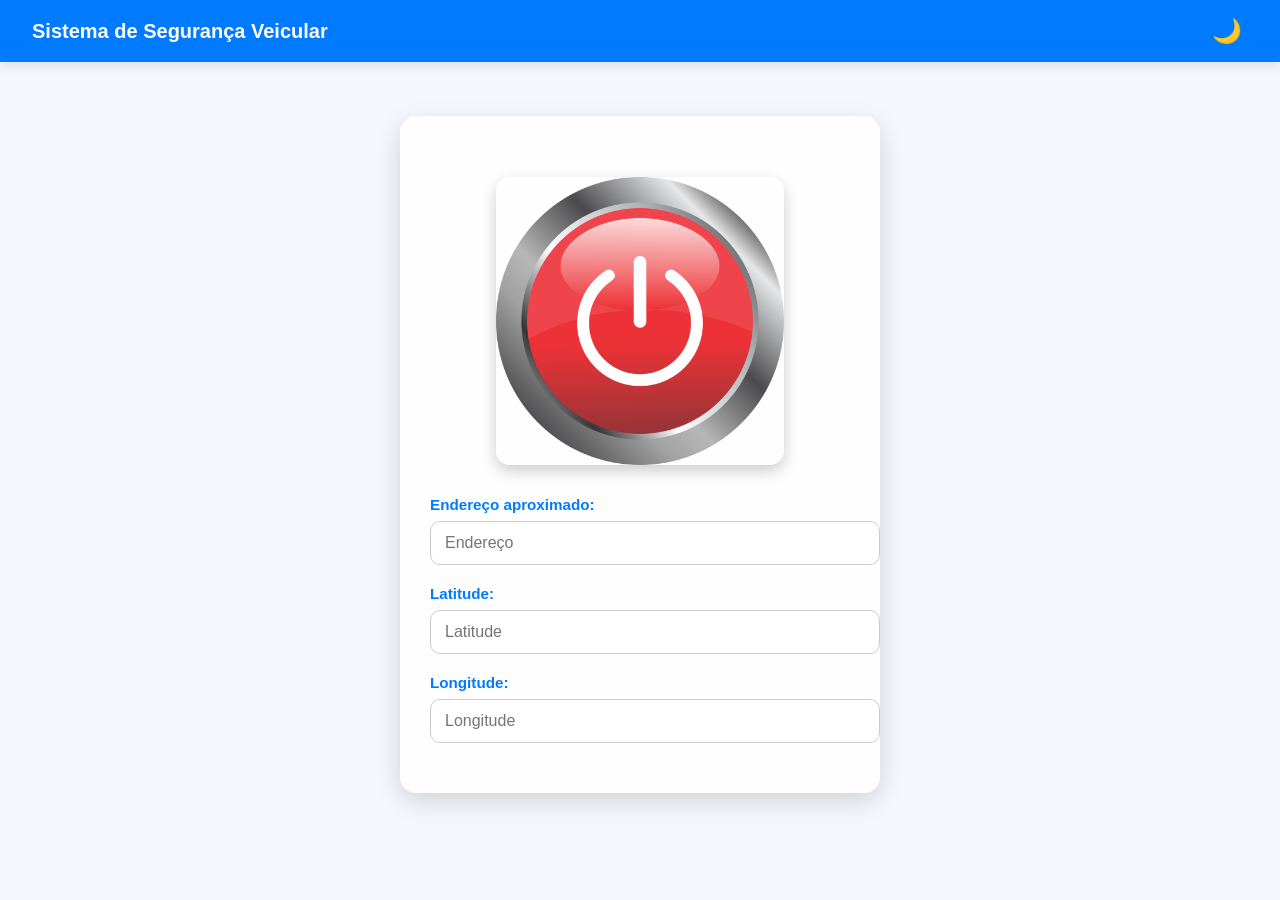
==== botaopanico.html @ d4181365 "main" ====
<!DOCTYPE html>
<html lang="pt-br">
<head>
  <meta charset="UTF-8" />
  <meta name="viewport" content="width=device-width, initial-scale=1.0"/>
  <title>Sistema de Segurança Veicular</title>
  <link rel="stylesheet" href="/css/alarme.css" />
</head>
<body>
  <nav class="navbar">
    Sistema de Segurança Veicular
    <button onclick="toggleDarkMode()" class="btn-darkmode" title="Modo Escuro">🌙</button>
  </nav>

  <div class="container">
    <div class="buttons-panic">
      <button onclick="panico()" class="btn btn-panic" title="Botão de Pânico">
        <img src="/img/botao.webp" alt="Botão de pânico" />
      </button>
    </div>

    <label>Endereço aproximado:</label>
    <input type="text" id="endereco" placeholder="Endereço" readonly />

    <label>Latitude:</label>
    <input type="text" id="latitude" placeholder="Latitude" readonly />

    <label>Longitude:</label>
    <input type="text" id="longitude" placeholder="Longitude" readonly />
  </div>

  <script src="js/scripts.js"></script>
</body>
</html>
---- css/alarme.css ----
/* Reset e estilo base */
body {
  margin: 0;
  padding: 1rem;
  font-family: 'Segoe UI', Tahoma, Geneva, Verdana, sans-serif;
  background: #f4f7fc;
  color: #333;
  display: flex;
  flex-direction: column;
  align-items: center;
  min-height: 100vh;
  box-sizing: border-box;
}

.navbar {
  position: fixed;
  top: 0;
  left: 0;
  right: 0;
  background-color: #007BFF;
  color: #fff;
  padding: 1rem 2rem;
  font-size: 1.25rem;
  text-align: center;
  font-weight: bold;
  display: flex;
  justify-content: space-between;
  align-items: center;
  z-index: 1000;
  box-shadow: 0 4px 10px rgba(0, 0, 0, 0.1);
}


/* Título no centro em telas maiores, e abaixo em telas pequenas */
.navbar-title {
  flex: 1;
  text-align: center;
  font-weight: 700;
  font-size: 1.2rem;
}


/* Botão modo escuro flutuando no topo */
/* Botão modo escuro no canto direito */
.btn-darkmode {
  background: none;
  border: none;
  font-size: 1.5rem;
  cursor: pointer;
  color: #fff;
}

body.dark-mode .btn-darkmode {
  color: #f0f0f0;
}

/* Container principal */
.container {
  background: rgba(255, 255, 255, 0.85);
  padding: 30px;
  margin-top: 100px;
  border-radius: 16px;
  backdrop-filter: blur(10px);
  box-shadow: 0 8px 24px rgba(0, 0, 0, 0.15);
  width: 90%;
  max-width: 420px;
  transition: all 0.3s ease-in-out;
}

/* Labels e inputs */
label {
  display: block;
  margin-bottom: 0.5rem;
  font-weight: 600;
  color: #007BFF;
  font-size: 0.95rem;
}

input {
  width: 100%;
  padding: 12px 14px;
  margin-bottom: 20px;
  border: 1px solid #ccc;
  border-radius: 10px;
  font-size: 1rem;
  transition: border-color 0.3s ease, box-shadow 0.3s ease;
}

input:focus {
  border-color: #007BFF;
  box-shadow: 0 0 0 3px rgba(0, 64, 128, 0.2);
  outline: none;
}

/* Botão de pânico */
.btn-panic {
  background: none;
  border: none;
  width: 90vw;
  margin: 30px auto;
  max-width: 300px;
  cursor: pointer;
  transition: transform 0.2s ease, filter 0.3s ease;
  display: block;
}

.btn-panic img {
  width: 100%;
  height: auto;
  display: block;
  border-radius: 14px;
  box-shadow: 0 6px 16px rgba(0, 0, 0, 0.2);
  animation: pulse 1s infinite;
}

.btn-panic:hover {
  filter: brightness(1.05);
}

.btn-panic:active {
  transform: scale(0.96);
}

/* Animação de pulso (melhorada) */
@keyframes pulse {
  0% {
    box-shadow: 0 0 0 0 rgba(255, 0, 0, 0.6);
  }
  50% {
    box-shadow: 0 0 0 15px rgba(255, 0, 0, 0);
  }
  100% {
    box-shadow: 0 0 0 0 rgba(255, 0, 0, 0);
  }
}

/* Responsividade mais fluida */
@media (max-width: 600px) {
  .navbar {
    font-size: 1rem;
    padding: 12px;
  }

  .container {
    padding: 20px;
    margin-top: 80px;
    border-radius: 12px;
  }

  input {
    font-size: 0.95rem;
  }

  .btn-panic {
    width: 100%;
  }
}

/* Dark Mode */
body.dark-mode {
  background: #121212;
  color: #f0f0f0;
}

body.dark-mode .navbar {
  background-color: #1f1f1f;
  color: #f0f0f0;
  box-shadow: 0 4px 10px rgba(255, 255, 255, 0.1);
}

body.dark-mode .container {
  background: #1e1e1e;
  box-shadow: 0 8px 20px rgba(255, 255, 255, 0.05);
}

body.dark-mode label {
  color: #66b2ff;
}

body.dark-mode input {
  background: #2c2c2c;
  color: #f0f0f0;
  border: 1px solid #444;
}

body.dark-mode input:focus {
  border-color: #66b2ff;
}
@media (max-width: 600px) {
  .navbar {
    flex-direction: column;
    padding: 0.8rem;
  }

  .navbar-title {
    margin-top: 0.5rem;
  }

  .btn-darkmode {
    align-self: flex-end;
    margin-right: 1rem;
  }
}
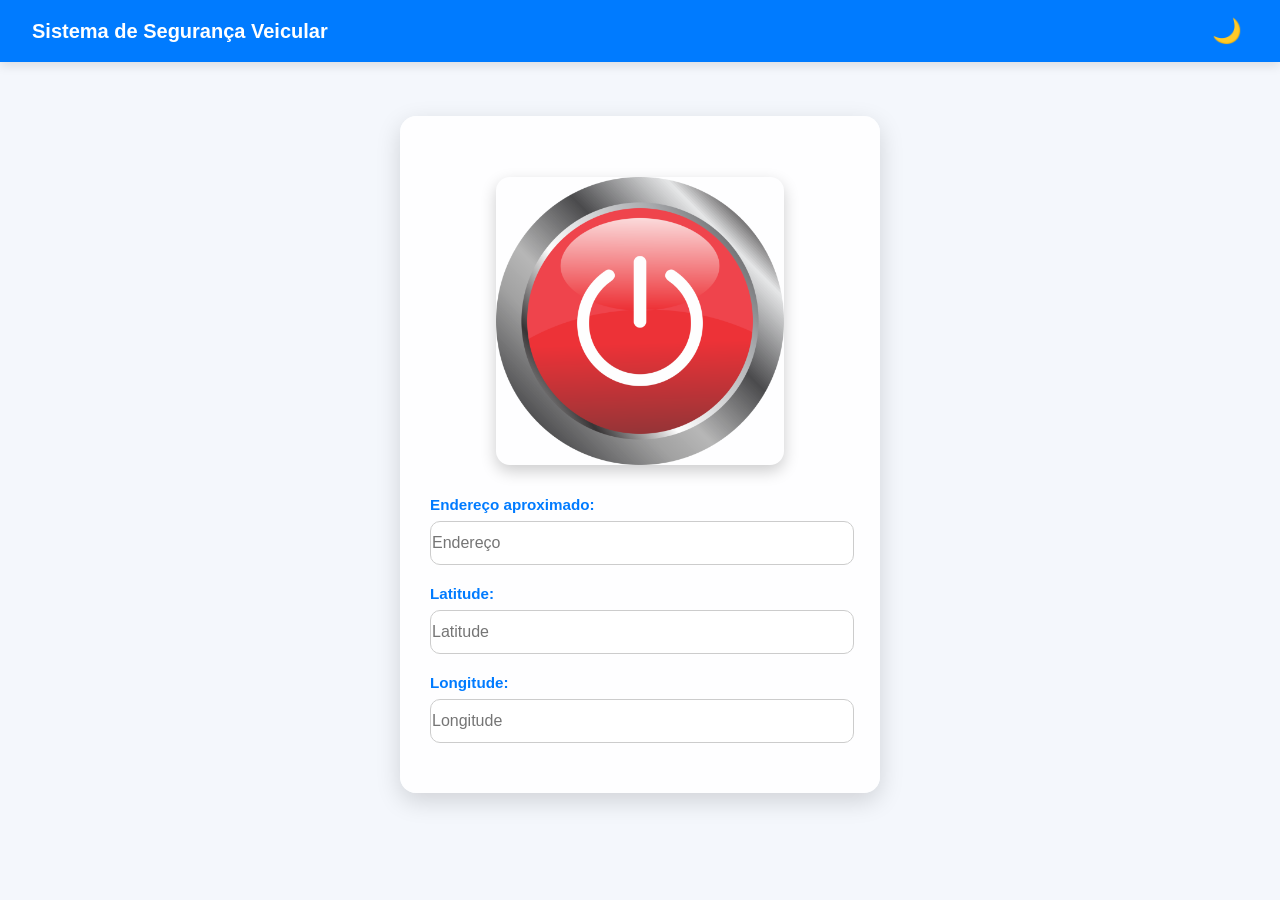
==== commit 94ab5080: "ajustes" ====
--- a/botaopanico.html
+++ b/botaopanico.html
@@ -15,7 +15,7 @@
   <div class="container">
     <div class="buttons-panic">
       <button onclick="panico()" class="btn btn-panic" title="Botão de Pânico">
-        <img src="/img/botao.webp" alt="Botão de pânico" />
+        <img src="/img/botao.png" alt="Botão de pânico" />
       </button>
     </div>
 
--- a/css/alarme.css
+++ b/css/alarme.css
@@ -9,6 +9,7 @@
   flex-direction: column;
   align-items: center;
   min-height: 100vh;
+  overflow: hidden; /* Adicionado: impede o scroll */
   box-sizing: border-box;
 }
 
@@ -78,7 +79,7 @@
 
 input {
   width: 100%;
-  padding: 12px 14px;
+  padding: 12px 1px;
   margin-bottom: 20px;
   border: 1px solid #ccc;
   border-radius: 10px;
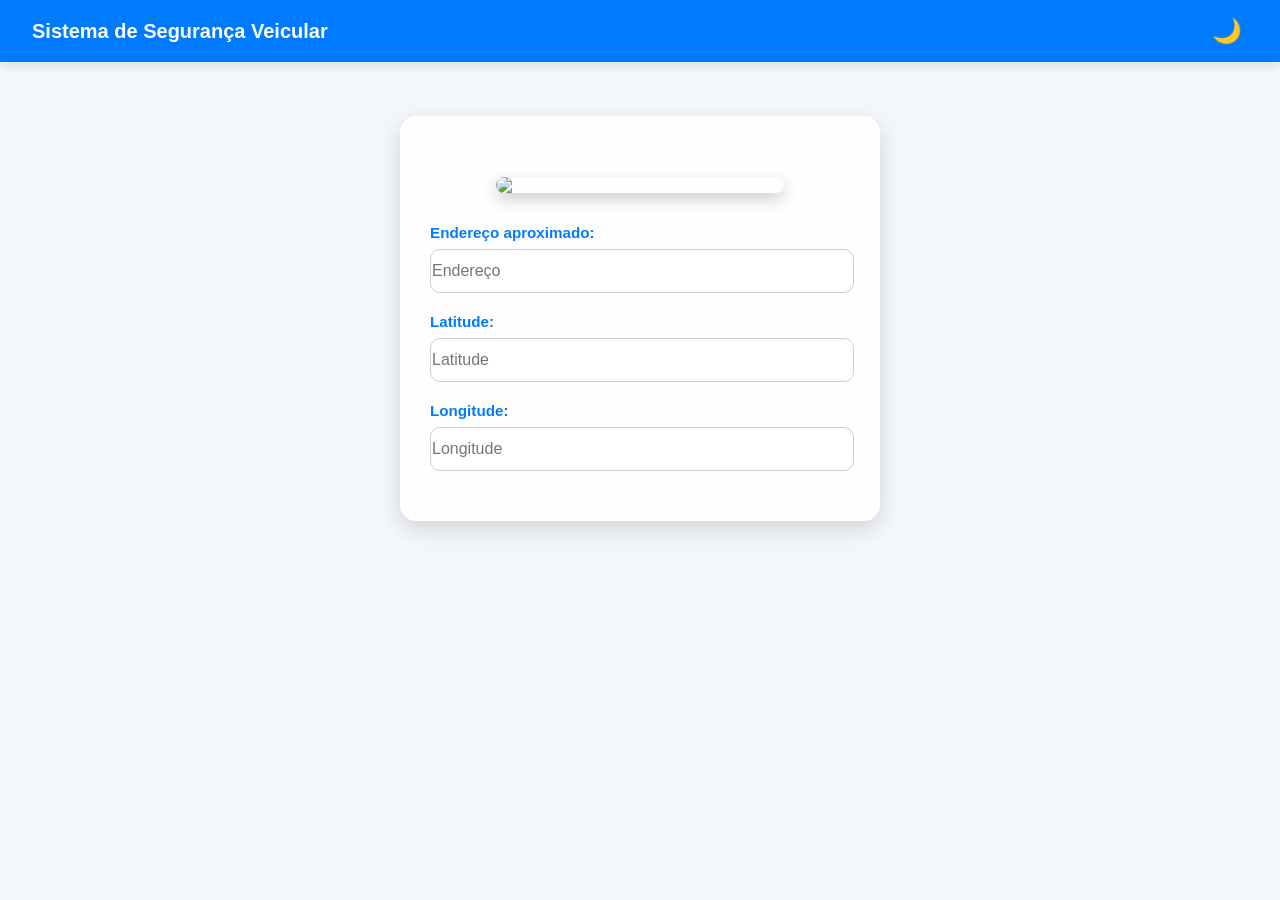
==== commit 64a72578: "ajustes" ====
--- a/botaopanico.html
+++ b/botaopanico.html
@@ -15,7 +15,8 @@
   <div class="container">
     <div class="buttons-panic">
       <button onclick="panico()" class="btn btn-panic" title="Botão de Pânico">
-        <img src="/img/botao.png" alt="Botão de pânico" />
+        <img src="img/panico.png" oncontextmenu="return false;" draggable="false" />
+
       </button>
     </div>
 
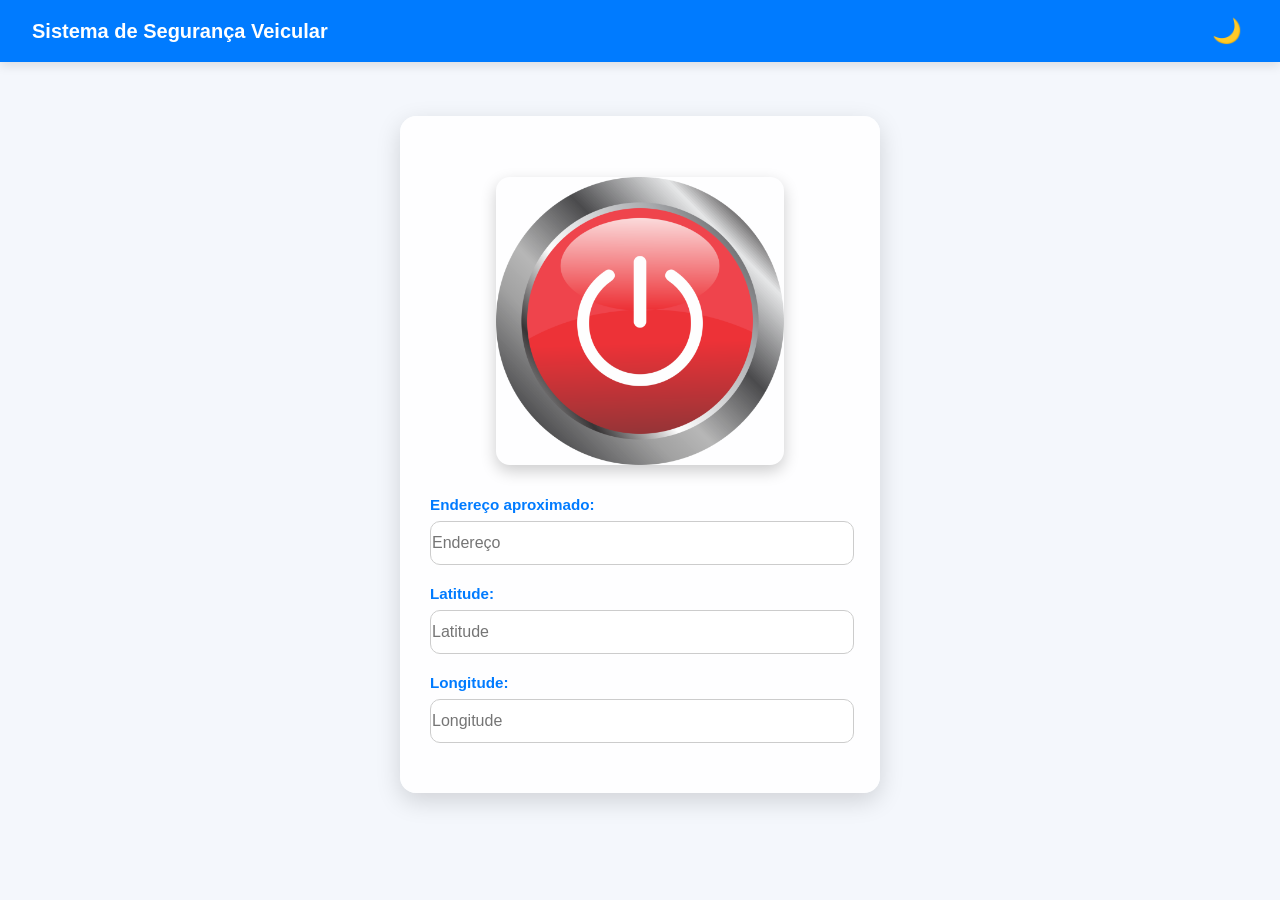
==== commit fc1d3138: "ajustes" ====
--- a/botaopanico.html
+++ b/botaopanico.html
@@ -15,7 +15,7 @@
   <div class="container">
     <div class="buttons-panic">
       <button onclick="panico()" class="btn btn-panic" title="Botão de Pânico">
-        <img src="img/panico.png" oncontextmenu="return false;" draggable="false" />
+        <img src="img/botao.png" oncontextmenu="return false;" draggable="false" />
 
       </button>
     </div>
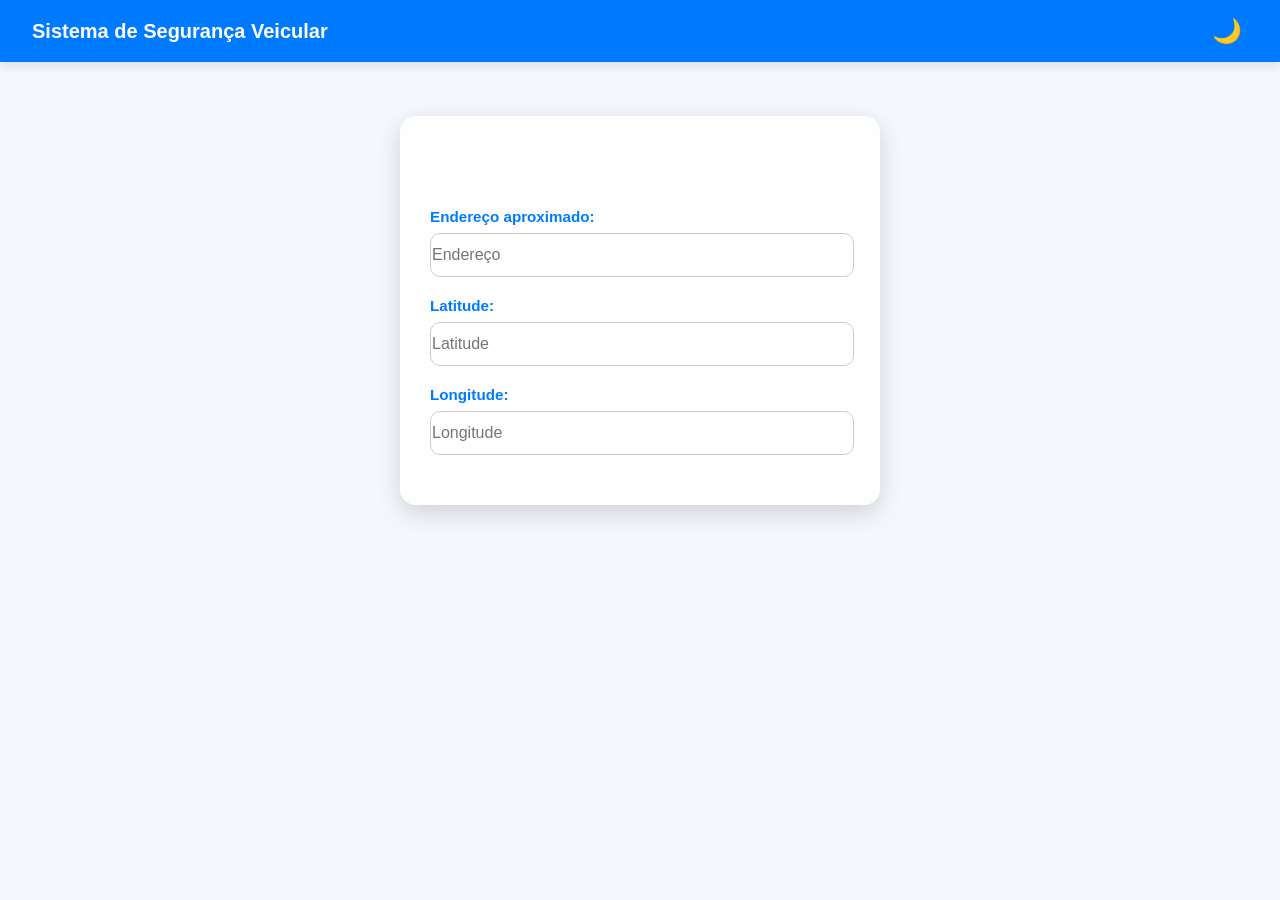
==== commit a4341721: "ajustes" ====
--- a/botaopanico.html
+++ b/botaopanico.html
@@ -15,7 +15,7 @@
   <div class="container">
     <div class="buttons-panic">
       <button onclick="panico()" class="btn btn-panic" title="Botão de Pânico">
-        <img src="img/botao.png" oncontextmenu="return false;" draggable="false" />
+      
 
       </button>
     </div>
--- a/css/alarme.css
+++ b/css/alarme.css
@@ -95,8 +95,10 @@
 
 /* Botão de pânico */
 .btn-panic {
+  background-image: url('/img/botao.png');
   background: none;
   border: none;
+  background-size: cover;
   width: 90vw;
   margin: 30px auto;
   max-width: 300px;
@@ -112,6 +114,10 @@
   border-radius: 14px;
   box-shadow: 0 6px 16px rgba(0, 0, 0, 0.2);
   animation: pulse 1s infinite;
+  pointer-events: none;
+  user-select: none;
+  -webkit-user-drag: none;
+  -webkit-touch-callout: none;
 }
 
 .btn-panic:hover {
@@ -120,6 +126,24 @@
 
 .btn-panic:active {
   transform: scale(0.96);
+}
+
+.btn-panic img {
+  pointer-events: none;
+  user-select: none;
+  -webkit-user-drag: none;
+  -webkit-touch-callout: none;
+}
+
+.btn-panic,
+.btn-panic * {
+  user-select: none;
+  -webkit-user-select: none;
+  -moz-user-select: none;
+  -ms-user-select: none;
+  -webkit-touch-callout: none;
+  touch-action: manipulation;
+  outline: none;
 }
 
 /* Animação de pulso (melhorada) */
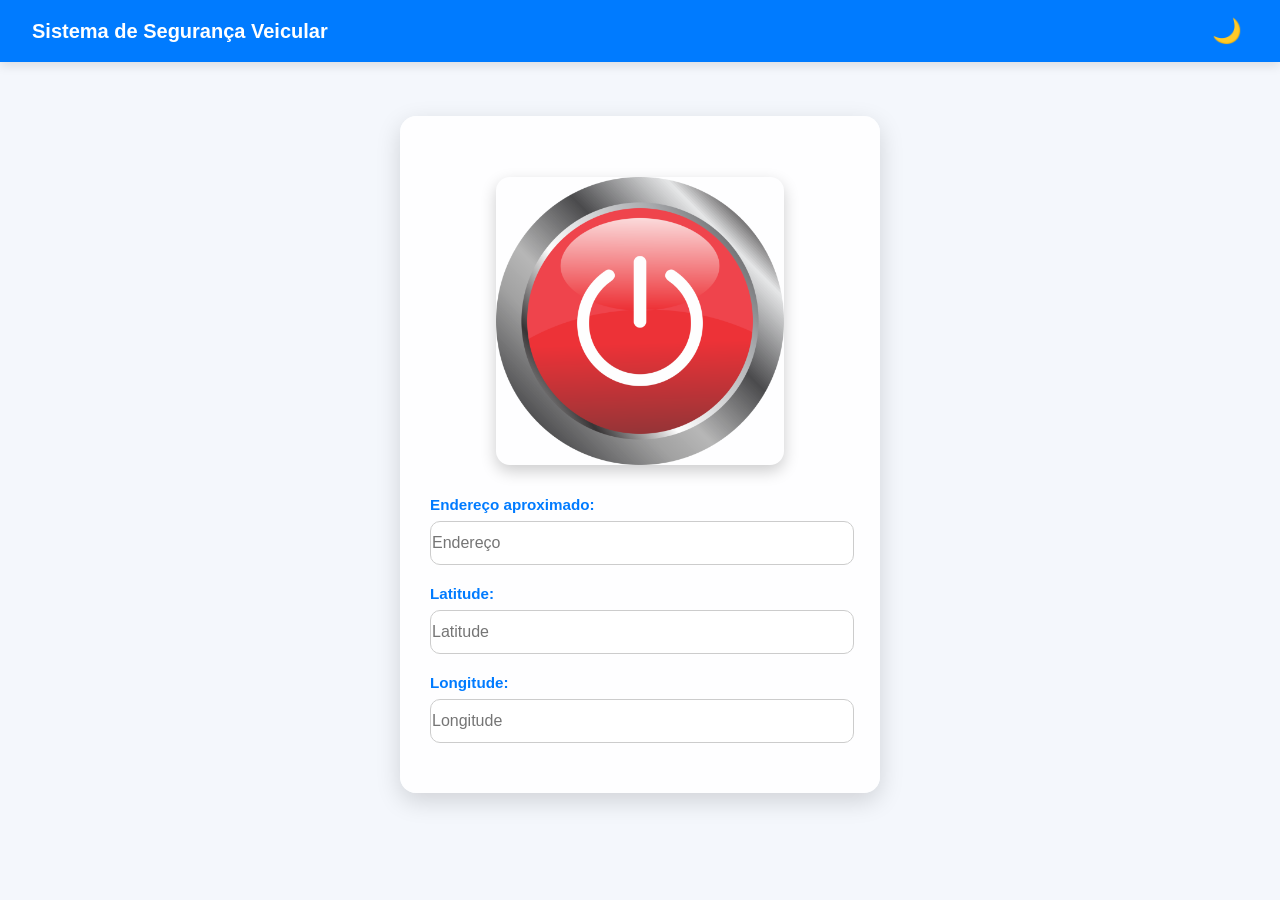
==== commit 18e0643e: "ajustes2" ====
--- a/botaopanico.html
+++ b/botaopanico.html
@@ -15,7 +15,7 @@
   <div class="container">
     <div class="buttons-panic">
       <button onclick="panico()" class="btn btn-panic" title="Botão de Pânico">
-      
+        <img src="img/botao.png" oncontextmenu="return false;" draggable="false" />
 
       </button>
     </div>
